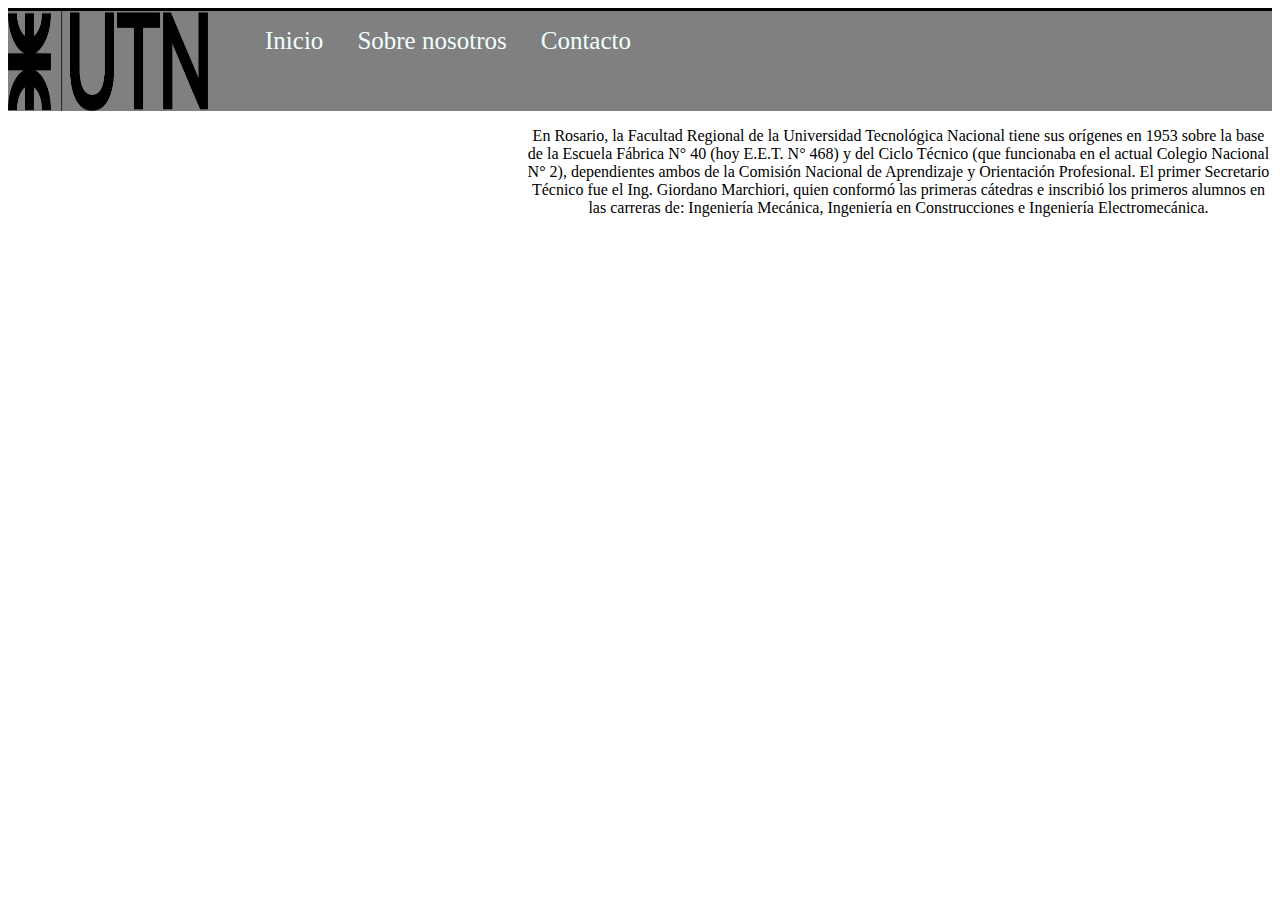
==== PREPARCIAL1/index.html @ e15fcb08 "primeros cambios" ====
<!DOCTYPE html>
<html lang="en">

<head>
    <meta charset="UTF-8">
    <meta http-equiv="X-UA-Compatible" content="IE=edge">
    <meta name="viewport" content="width=device-width, initial-scale=1.0">
    <link rel="stylesheet" href="css/index.css">
    <title>UTN</title>
</head>

<body>
    <header class="container">
        <img src="img/logo-UTN-1.png" class="logo" alt="Logo utn" width="200" height="100">
        <nav>
            <ul class="container">
                <li class="hover"><a href="#">Inicio</a></li>
                <li class="hover"><a href="#">Sobre nosotros</a></li>
                <li class="hover"><a href="#">Contacto</a></li>
            </ul>
        </nav>
        <div class="profile">
            <a href="#">
                <svg xmlns="http://www.w3.org/2000/svg" class="h-6 w-6" fill="none" viewBox="0 0 24 24"
                    stroke="currentColor">
                    <path stroke-linecap="round" stroke-linejoin="round" stroke-width="2" d="M5.121 17.804A13.937 13.937 0 0112 16c2.5 0 4.847.655
        6.879 1.804M15 10a3 3 0 11-6 0 3 3 0 016 0zm6 2a9 9 0 11-18 0 9 9 0 0118 0z" />
                </svg>
            </a>
        </div>
    </header>
    <main>
        <section class="container" class="main-image">            
            <div class="img-background">
                <h1>Bienvenido a la Universidad Tecnológica Nacional</h1>
            </div>
            <div class="img-content">
                <p>En Rosario, la Facultad Regional de la Universidad
                    Tecnológica Nacional tiene sus orígenes en 1953 sobre la base de la Escuela
                    Fábrica N° 40 (hoy E.E.T. N° 468) y del Ciclo Técnico (que funcionaba en el
                    actual Colegio Nacional N° 2), dependientes
                    ambos de la Comisión Nacional de Aprendizaje y Orientación
                    Profesional. El primer Secretario Técnico fue el Ing. Giordano Marchiori,
                    quien conformó las primeras cátedras e inscribió los primeros alumnos en las
                    carreras de: Ingeniería
                    Mecánica, Ingeniería en Construcciones e Ingeniería
                    Electromecánica.</p>
            </div>
        </section>
    </main>
</body>

</html>
---- PREPARCIAL1/css/index.css ----
header{
    background-color: gray;
    border-top-style: solid;
    border-top-width: 3px;
    border-color: black;
}

.container{
    display: flex;    
}

ul{
    flex-direction: row;
    list-style: none;
    justify-content: space-around;
    width: 400px;
}

nav{
    align-items: center;
    justify-content: center;
}

li{
    display: inline;
    font-size: 25px;
}

a:hover{
    border-bottom-style: solid;
    border-bottom-width: 1px;
    border-color: black;
}

a{
    text-decoration: none;
    color: azure;
}

a:visited{
    
}

.img-background{
    background-image: url(/img/utn-alumnos.jpg);
    height: 300px;
    width: 2000px;    
}

h1{
    color: white;
    text-align: center;    
}

.img-content{
   margin-left: 100px;
   text-align: center;
   
}

.main-image{      
    flex-grow: 1;
    
}

section div{
    justify-content: center;
}
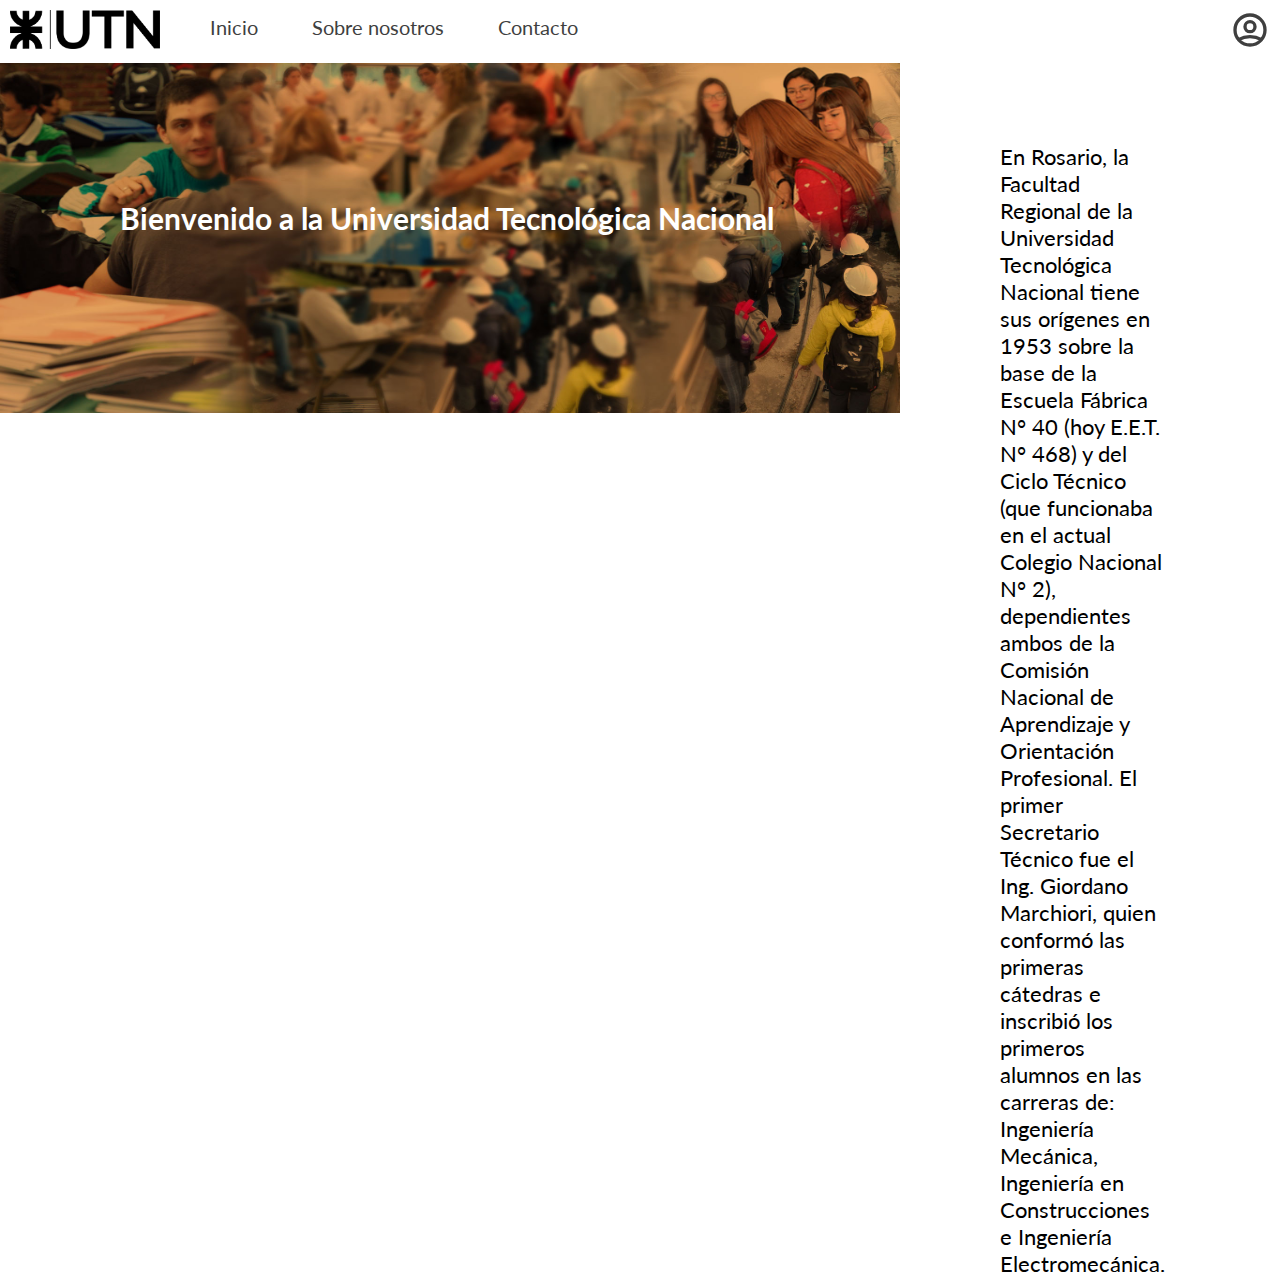
==== commit 6b151261: "commit2" ====
--- a/PREPARCIAL1/index.html
+++ b/PREPARCIAL1/index.html
@@ -10,19 +10,23 @@
 </head>
 
 <body>
-    <header class="container">
-        <img src="img/logo-UTN-1.png" class="logo" alt="Logo utn" width="200" height="100">
-        <nav>
-            <ul class="container">
-                <li class="hover"><a href="#">Inicio</a></li>
-                <li class="hover"><a href="#">Sobre nosotros</a></li>
-                <li class="hover"><a href="#">Contacto</a></li>
-            </ul>
-        </nav>
-        <div class="profile">
+    <header class="bar-main">
+        <div style="flex-grow: 0;">
+            <img src="img/logo-UTN-1.png" class="logo" alt="Logo utn" width="150">
+        </div>
+        <div class="nav_bar" style="flex-grow: 1;">
+            <nav>
+                <ul>
+                    <li class="hover"><a href="#">Inicio</a></li>
+                    <li class="hover"><a href="#">Sobre nosotros</a></li>
+                    <li class="hover"><a href="#">Contacto</a></li>
+                </ul>
+            </nav>
+        </div>
+        <div class="profile" style="flex-grow: 0;">
             <a href="#">
                 <svg xmlns="http://www.w3.org/2000/svg" class="h-6 w-6" fill="none" viewBox="0 0 24 24"
-                    stroke="currentColor">
+                    stroke="currentColor" style="width: 40px;">
                     <path stroke-linecap="round" stroke-linejoin="round" stroke-width="2" d="M5.121 17.804A13.937 13.937 0 0112 16c2.5 0 4.847.655
         6.879 1.804M15 10a3 3 0 11-6 0 3 3 0 016 0zm6 2a9 9 0 11-18 0 9 9 0 0118 0z" />
                 </svg>
@@ -30,9 +34,10 @@
         </div>
     </header>
     <main>
-        <section class="container" class="main-image">            
+        <section class="container" class="main-image">
             <div class="img-background">
-                <h1>Bienvenido a la Universidad Tecnológica Nacional</h1>
+                <h1 class="img-text">Bienvenido a la Universidad Tecnológica Nacional</h1>
+                <img src="img/utn-alumnos.jpg" width="900px" height="350px">
             </div>
             <div class="img-content">
                 <p>En Rosario, la Facultad Regional de la Universidad
--- a/PREPARCIAL1/css/index.css
+++ b/PREPARCIAL1/css/index.css
@@ -1,29 +1,34 @@
-header{
-    background-color: gray;
-    border-top-style: solid;
-    border-top-width: 3px;
-    border-color: black;
+@import url('https://fonts.googleapis.com/css2?family=Lato:wght@100;400;900&display=swap');
+
+*{
+    font-family:'Lato';
+}
+*,
+*::before,
+*::after {
+  box-sizing: inherit;
+  margin: 0;
+  padding: 0;
 }
 
-.container{
-    display: flex;    
+
+
+.bar-main{    
+    display: flex;
+    background-color: white;
 }
 
-ul{
-    flex-direction: row;
-    list-style: none;
-    justify-content: space-around;
-    width: 400px;
-}
-
-nav{
-    align-items: center;
-    justify-content: center;
+.logo{
+    padding-left: 10px;
+    padding-top: 10px;
 }
 
 li{
-    display: inline;
-    font-size: 25px;
+    display: inline-flex;
+    font-size: 20px;
+    padding-left: 50px;
+    padding-top: 15px;
+    padding-bottom: 10px;
 }
 
 a:hover{
@@ -34,36 +39,36 @@
 
 a{
     text-decoration: none;
-    color: azure;
+    color: rgb(63, 63, 63)
 }
 
-a:visited{
-    
+.profile{
+    padding: 10px;
 }
 
-.img-background{
-    background-image: url(/img/utn-alumnos.jpg);
-    height: 300px;
-    width: 2000px;    
+.container{
+    display: flex;   
 }
 
-h1{
+.img-text{
+    position: absolute;
     color: white;
-    text-align: center;    
+    top: 200px;
+    left: 120px;
+    text-align: center;
+    font-size: 30px;
+
 }
 
 .img-content{
-   margin-left: 100px;
    text-align: center;
-   
+   justify-content: center;   
+   align-items: center;
+   text-align: left;
+   padding-left: 100px;
+   padding-right: 210px;
+   padding-top: 80px;
+   font-size: 22px;   
 }
 
-.main-image{      
-    flex-grow: 1;
     
-}
-
-section div{
-    justify-content: center;
-}
-    
